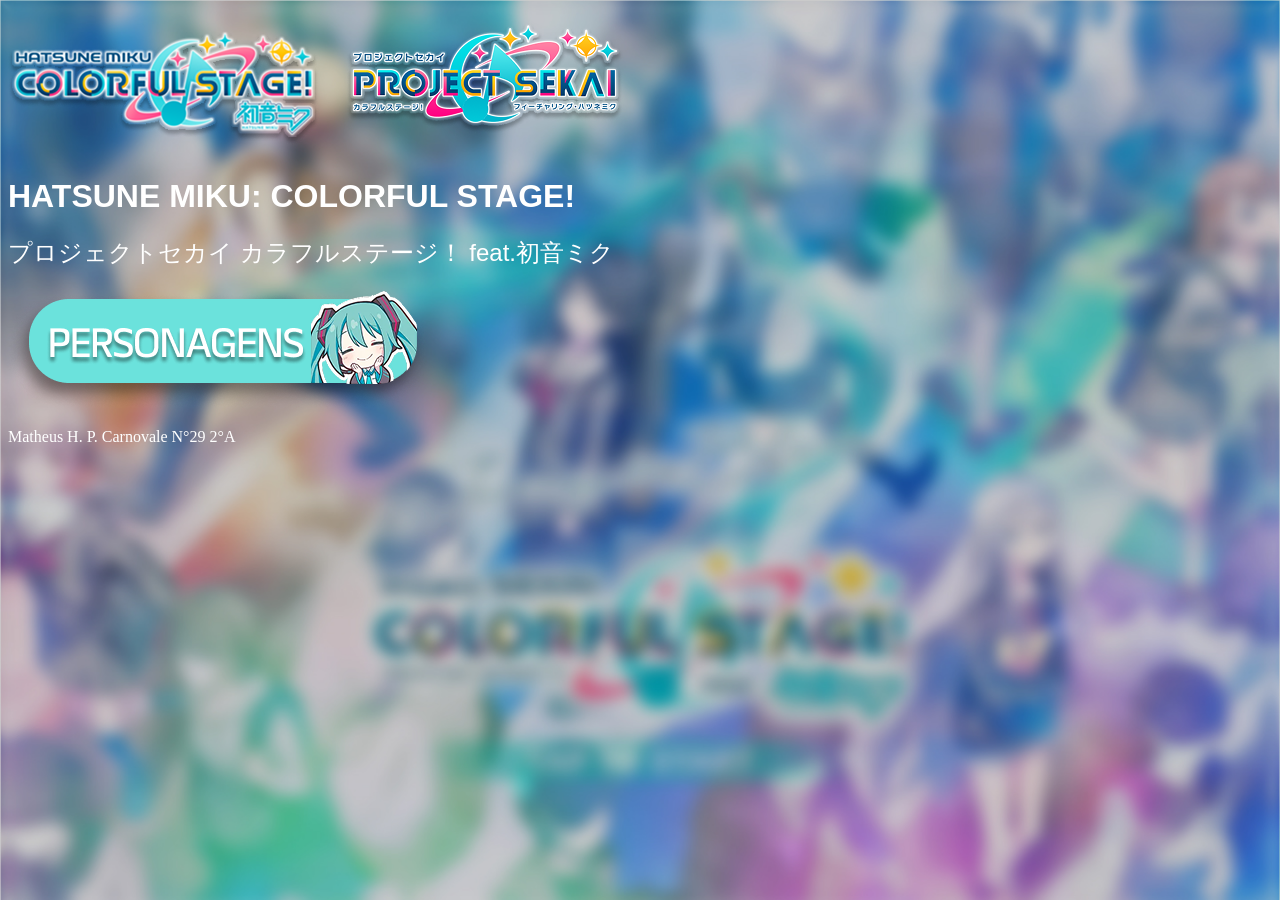
==== index.html @ e526c888 "jhtrjyejyt" ====
<!DOCTYPE html>
<html lang="en">
<head>
    <meta charset="UTF-8">
    <meta name="viewport" content="width=device-width, initial-scale=1.0">
    <title>Colorful Stage | Site Informativo</title>
    <link rel="stylesheet" href="style.css">
</head>
<body>
    <header>
        <img src="logos (1).png" alt="Logos">
    </header>
    <h1>HATSUNE MIKU: COLORFUL STAGE!</h1>
    <h2>プロジェクトセカイ カラフルステージ！ feat.初音ミク</h2>
    <section>
       <a href="personagens.html">
        <img src="personagens-miku.png" alt="Personagens">
       </a>
    </section>
    <footer>
        <p>Matheus H. P. Carnovale  N°29  2°A</p>
    </footer>
</body>
</html>
---- style.css ----
body {
    background-image: url(fundo.jpg);
    background-size: cover;
}

header {
    justify-content: center;
}

h1 {
    justify-content: center;
    color: white;
    font-family: 'Trebuchet MS', 'Lucida Sans Unicode', 'Lucida Grande', 'Lucida Sans', Arial, sans-serif;
    font-weight: bold;
}

h2 {
    justify-content: center;
    color: white;
    font-family: 'Trebuchet MS', 'Lucida Sans Unicode', 'Lucida Grande', 'Lucida Sans', Arial, sans-serif;
    font-weight: lighter;
}

footer {
    align-items: end;
    color: white;
}
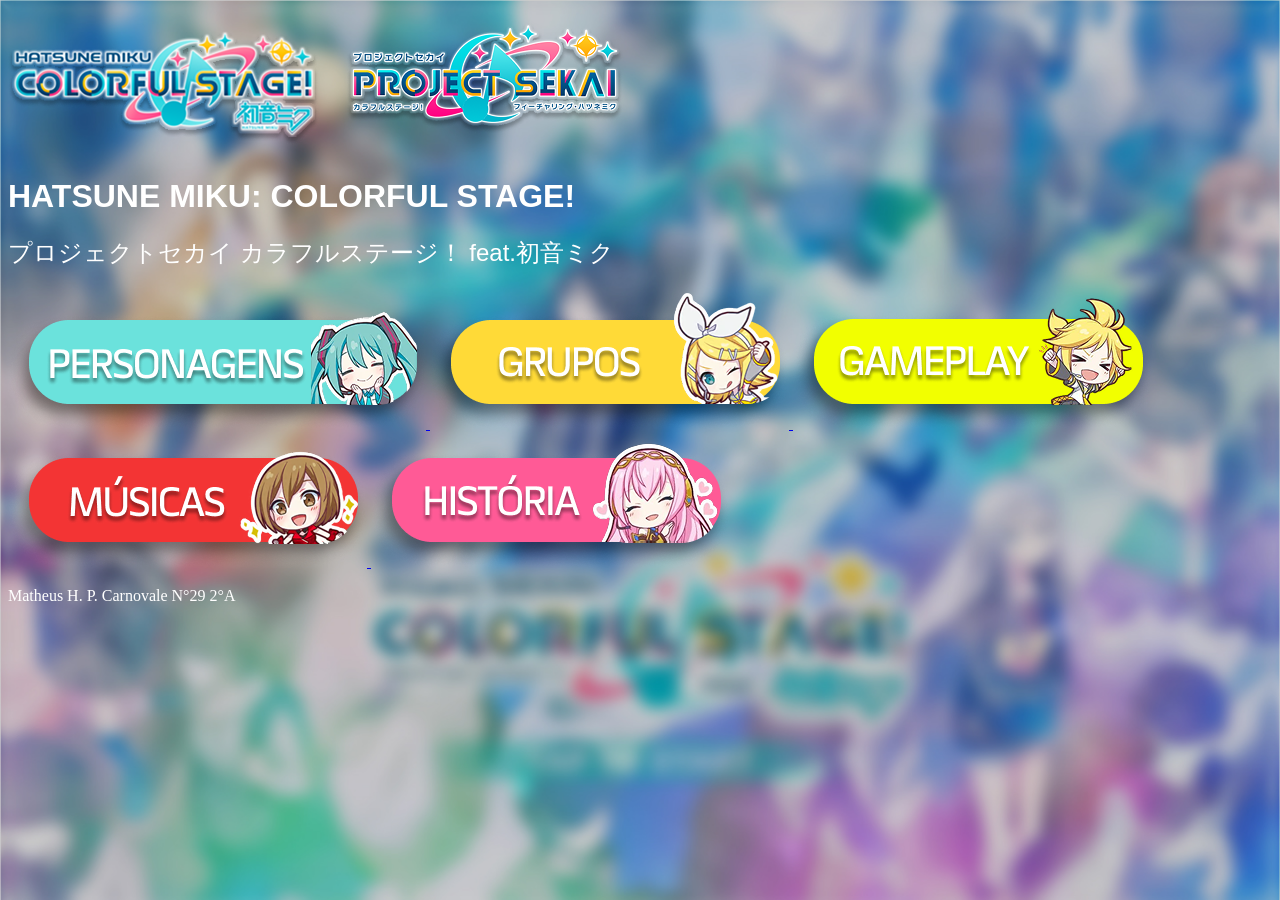
==== commit 1bebc6d5: "luka luka night fever!!!!" ====
--- a/index.html
+++ b/index.html
@@ -1,5 +1,5 @@
 <!DOCTYPE html>
-<html lang="en">
+<html lang="pt-br">
 <head>
     <meta charset="UTF-8">
     <meta name="viewport" content="width=device-width, initial-scale=1.0">
@@ -16,6 +16,18 @@
        <a href="personagens.html">
         <img src="personagens-miku.png" alt="Personagens">
        </a>
+       <a href="grupos.html">
+        <img src="units-grupos-rin.png" alt="Grupos/Units">
+       </a>
+       <a href="gameplay.html">
+        <img src="gameplay-len.png" alt="Gameplay">
+       </a>
+       <a href="musicas.html">
+        <img src="musicas-meiko.png" alt="Musicas">
+       </a>
+       <a href="historia.html">
+        <img src="historia-luka.png" alt="História">
+       </a>
     </section>
     <footer>
         <p>Matheus H. P. Carnovale  N°29  2°A</p>
--- a/style.css
+++ b/style.css
@@ -1,6 +1,7 @@
 body {
     background-image: url(fundo.jpg);
     background-size: cover;
+    justify-content: center;
 }
 
 header {
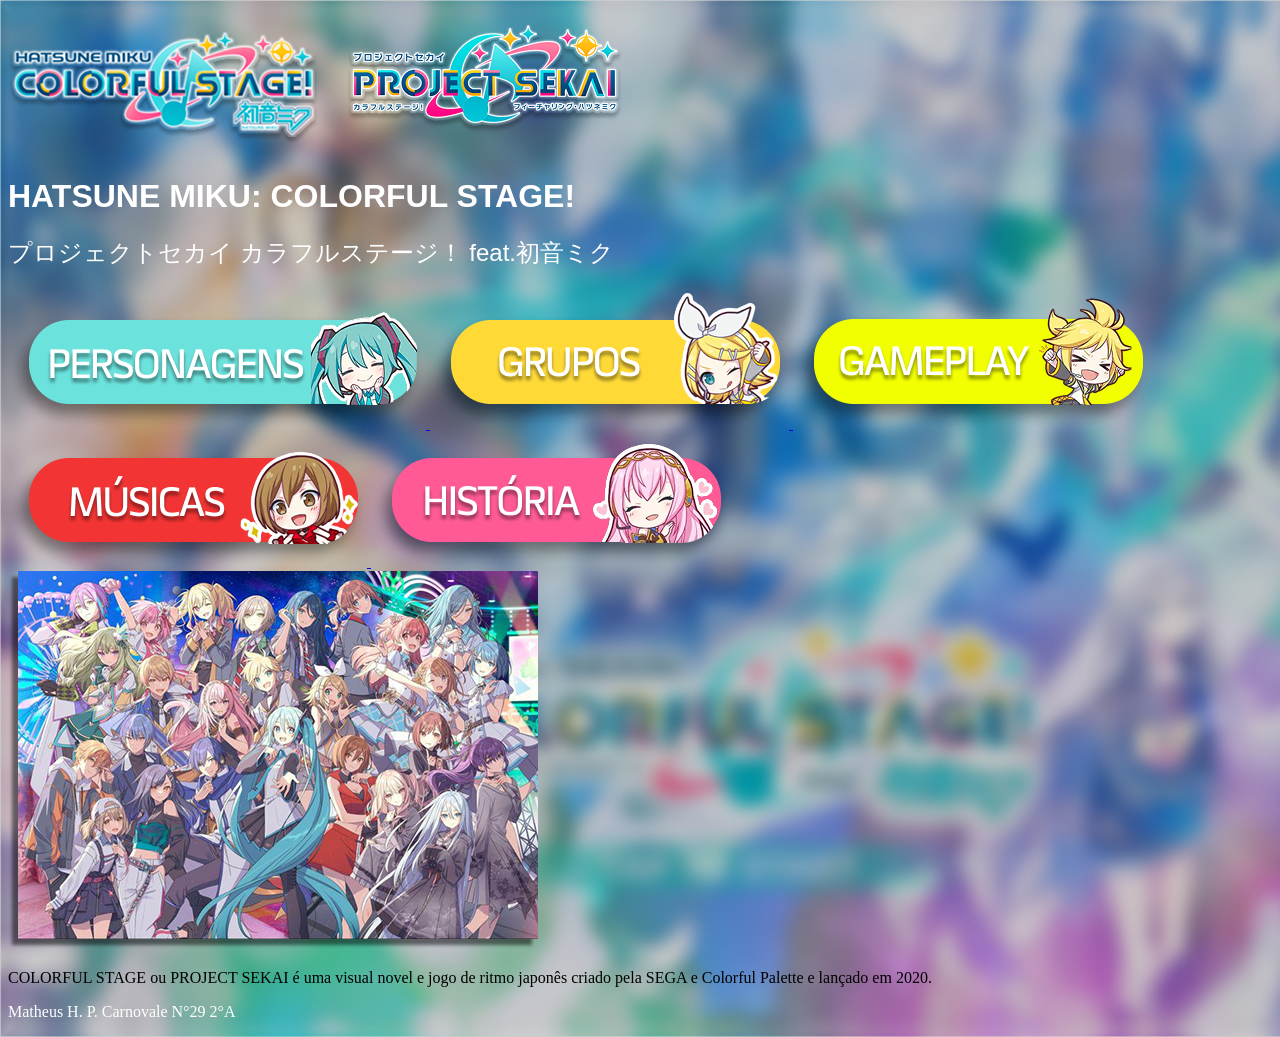
==== commit 841694e1: "é" ====
--- a/index.html
+++ b/index.html
@@ -29,6 +29,8 @@
         <img src="historia-luka.png" alt="História">
        </a>
     </section>
+    <img src="imagem.png" alt="Ilustração">
+    <p>COLORFUL STAGE ou PROJECT SEKAI é uma visual novel e jogo de ritmo japonês criado pela SEGA e Colorful Palette e lançado em 2020.</p>
     <footer>
         <p>Matheus H. P. Carnovale  N°29  2°A</p>
     </footer>
--- a/style.css
+++ b/style.css
@@ -22,6 +22,10 @@
     font-weight: lighter;
 }
 
+section {
+    justify-content: center;
+}
+
 footer {
     align-items: end;
     color: white;
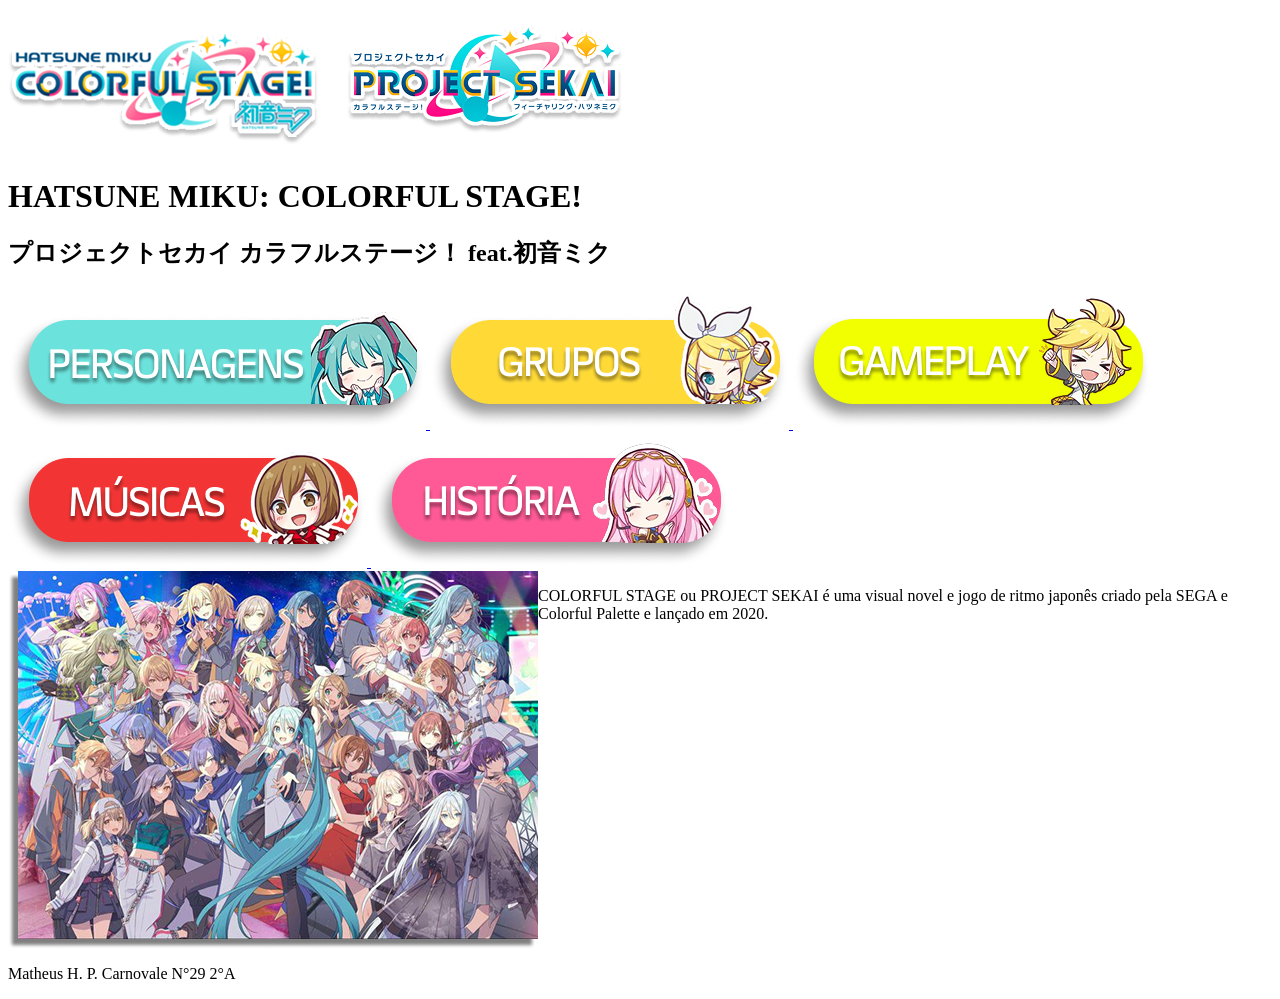
==== commit 5a5ee097: "fndjsibfdhsao" ====
--- a/index.html
+++ b/index.html
@@ -7,6 +7,8 @@
     <link rel="stylesheet" href="style.css">
 </head>
 <body>
+    <audio src="Project-Sekai-Colorful-Stage!-プロセカmain-theme-music.mp3" autoplay loop>
+    </audio>
     <header>
         <img src="logos (1).png" alt="Logos">
     </header>
@@ -29,8 +31,12 @@
         <img src="historia-luka.png" alt="História">
        </a>
     </section>
+    <section>
+        <div class="jdishjdsi">
     <img src="imagem.png" alt="Ilustração">
     <p>COLORFUL STAGE ou PROJECT SEKAI é uma visual novel e jogo de ritmo japonês criado pela SEGA e Colorful Palette e lançado em 2020.</p>
+       </div>
+    </section>
     <footer>
         <p>Matheus H. P. Carnovale  N°29  2°A</p>
     </footer>
--- a/style.css
+++ b/style.css
@@ -1,32 +1,36 @@
-body {
+.body {
     background-image: url(fundo.jpg);
     background-size: cover;
     justify-content: center;
 }
 
-header {
+.header {
     justify-content: center;
 }
 
-h1 {
+.h1 {
     justify-content: center;
     color: white;
     font-family: 'Trebuchet MS', 'Lucida Sans Unicode', 'Lucida Grande', 'Lucida Sans', Arial, sans-serif;
     font-weight: bold;
 }
 
-h2 {
+.h2 {
     justify-content: center;
     color: white;
     font-family: 'Trebuchet MS', 'Lucida Sans Unicode', 'Lucida Grande', 'Lucida Sans', Arial, sans-serif;
     font-weight: lighter;
 }
 
-section {
+.section {
     justify-content: center;
 }
 
-footer {
+.jdishjdsi {
+    display: flex;
+}
+
+.footer {
     align-items: end;
     color: white;
 }
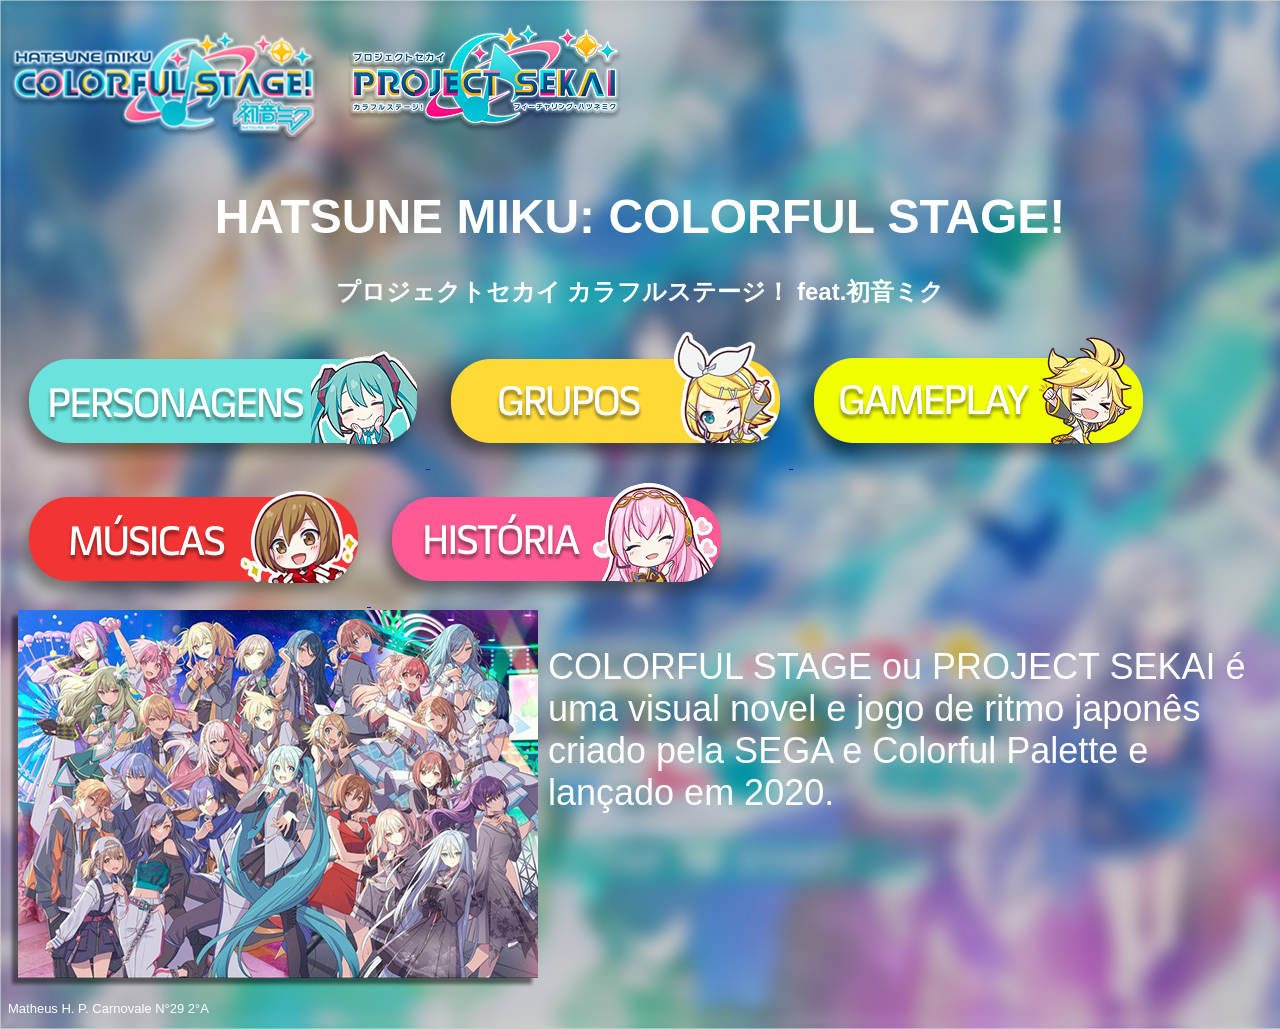
==== commit 59625740: "cvbnm," ====
--- a/index.html
+++ b/index.html
@@ -5,10 +5,11 @@
     <meta name="viewport" content="width=device-width, initial-scale=1.0">
     <title>Colorful Stage | Site Informativo</title>
     <link rel="stylesheet" href="style.css">
+    <link rel="preconnect" href="https://fonts.googleapis.com">
+  <link rel="preconnect" href="https://fonts.gstatic.com" crossorigin>
+  <link href="https://fonts.googleapis.com/css2?family=Matangi:wght@300..900&display=swap" rel="stylesheet">
 </head>
 <body>
-    <audio src="Project-Sekai-Colorful-Stage!-プロセカmain-theme-music.mp3" autoplay loop>
-    </audio>
     <header>
         <img src="logos (1).png" alt="Logos">
     </header>
--- a/style.css
+++ b/style.css
@@ -1,36 +1,47 @@
-.body {
+body {
     background-image: url(fundo.jpg);
     background-size: cover;
-    justify-content: center;
+
 }
 
-.header {
+header {
     justify-content: center;
+    align-items: center;
 }
 
-.h1 {
-    justify-content: center;
+h1 {
     color: white;
-    font-family: 'Trebuchet MS', 'Lucida Sans Unicode', 'Lucida Grande', 'Lucida Sans', Arial, sans-serif;
+    font-family: "Matangi", sans-serif;
+    text-align: center;
+    font-size: 48px;
     font-weight: bold;
+
 }
 
-.h2 {
-    justify-content: center;
-    color: white;
-    font-family: 'Trebuchet MS', 'Lucida Sans Unicode', 'Lucida Grande', 'Lucida Sans', Arial, sans-serif;
-    font-weight: lighter;
+h2 {
+     color: white;
+    font-family: "Matangi", sans-serif;
+    font-optical-sizing: auto;
+    font-weight: bold;
+    font-style: normal;
+    text-align: center;
 }
 
-.section {
+section {
     justify-content: center;
 }
 
 .jdishjdsi {
     display: flex;
+    font-family: "Matangi", sans-serif;
+    color: white;
+    font-size: 36px;
+    gap: 10px;
 }
 
-.footer {
+footer {
     align-items: end;
     color: white;
+    font-family: "Matangi", sans-serif;
+    font-size: small;
 }
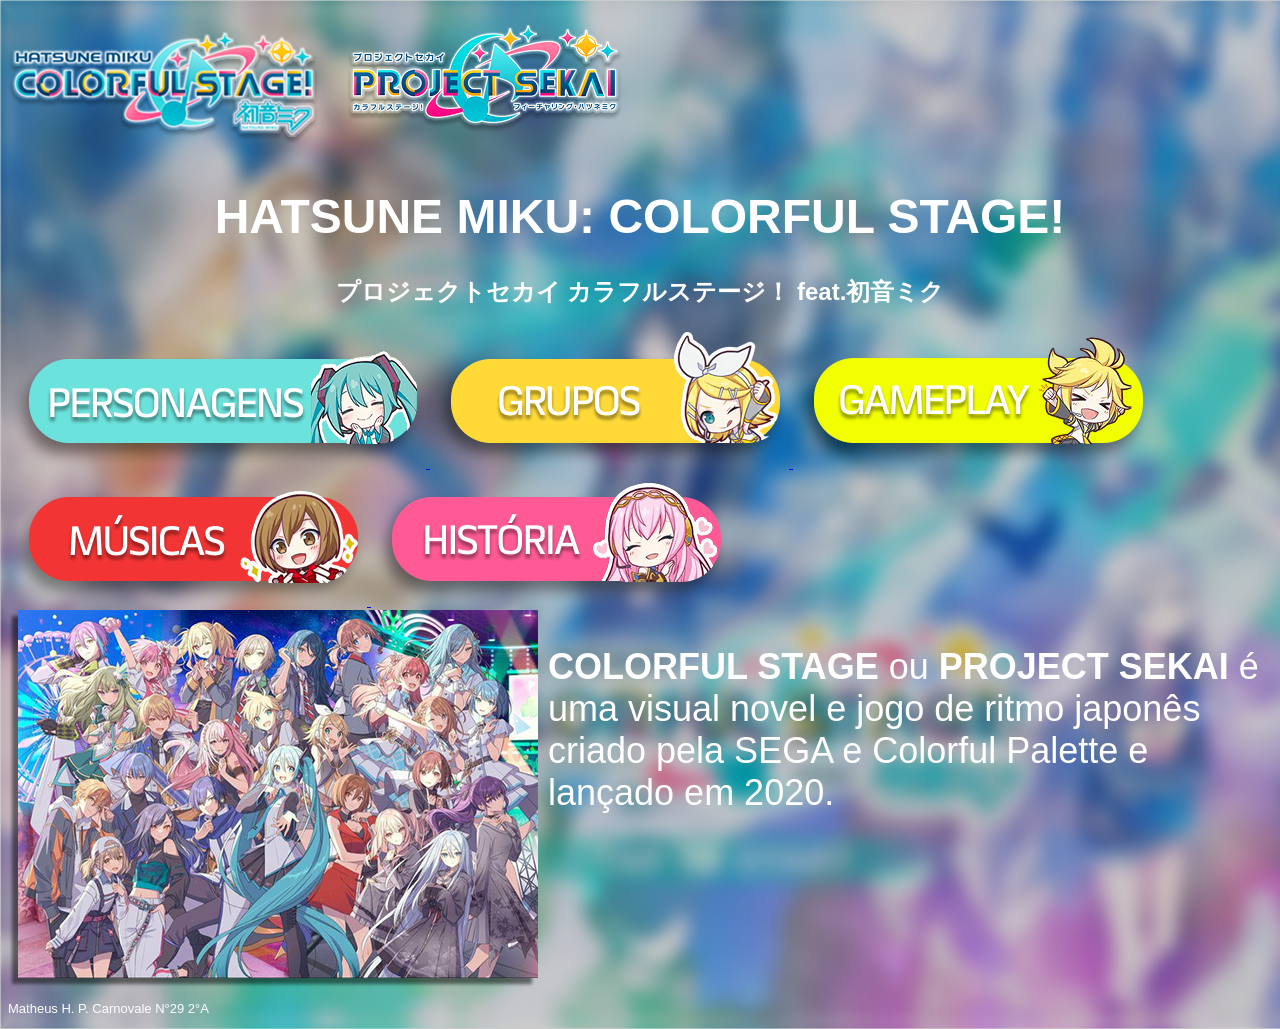
==== commit fc52f5d4: "zxdgvcszgb" ====
--- a/index.html
+++ b/index.html
@@ -35,7 +35,7 @@
     <section>
         <div class="jdishjdsi">
     <img src="imagem.png" alt="Ilustração">
-    <p>COLORFUL STAGE ou PROJECT SEKAI é uma visual novel e jogo de ritmo japonês criado pela SEGA e Colorful Palette e lançado em 2020.</p>
+    <p><b>COLORFUL STAGE</b> ou <b>PROJECT SEKAI</b> é uma visual novel e jogo de ritmo japonês criado pela SEGA e Colorful Palette e lançado em 2020.</p>
        </div>
     </section>
     <footer>
